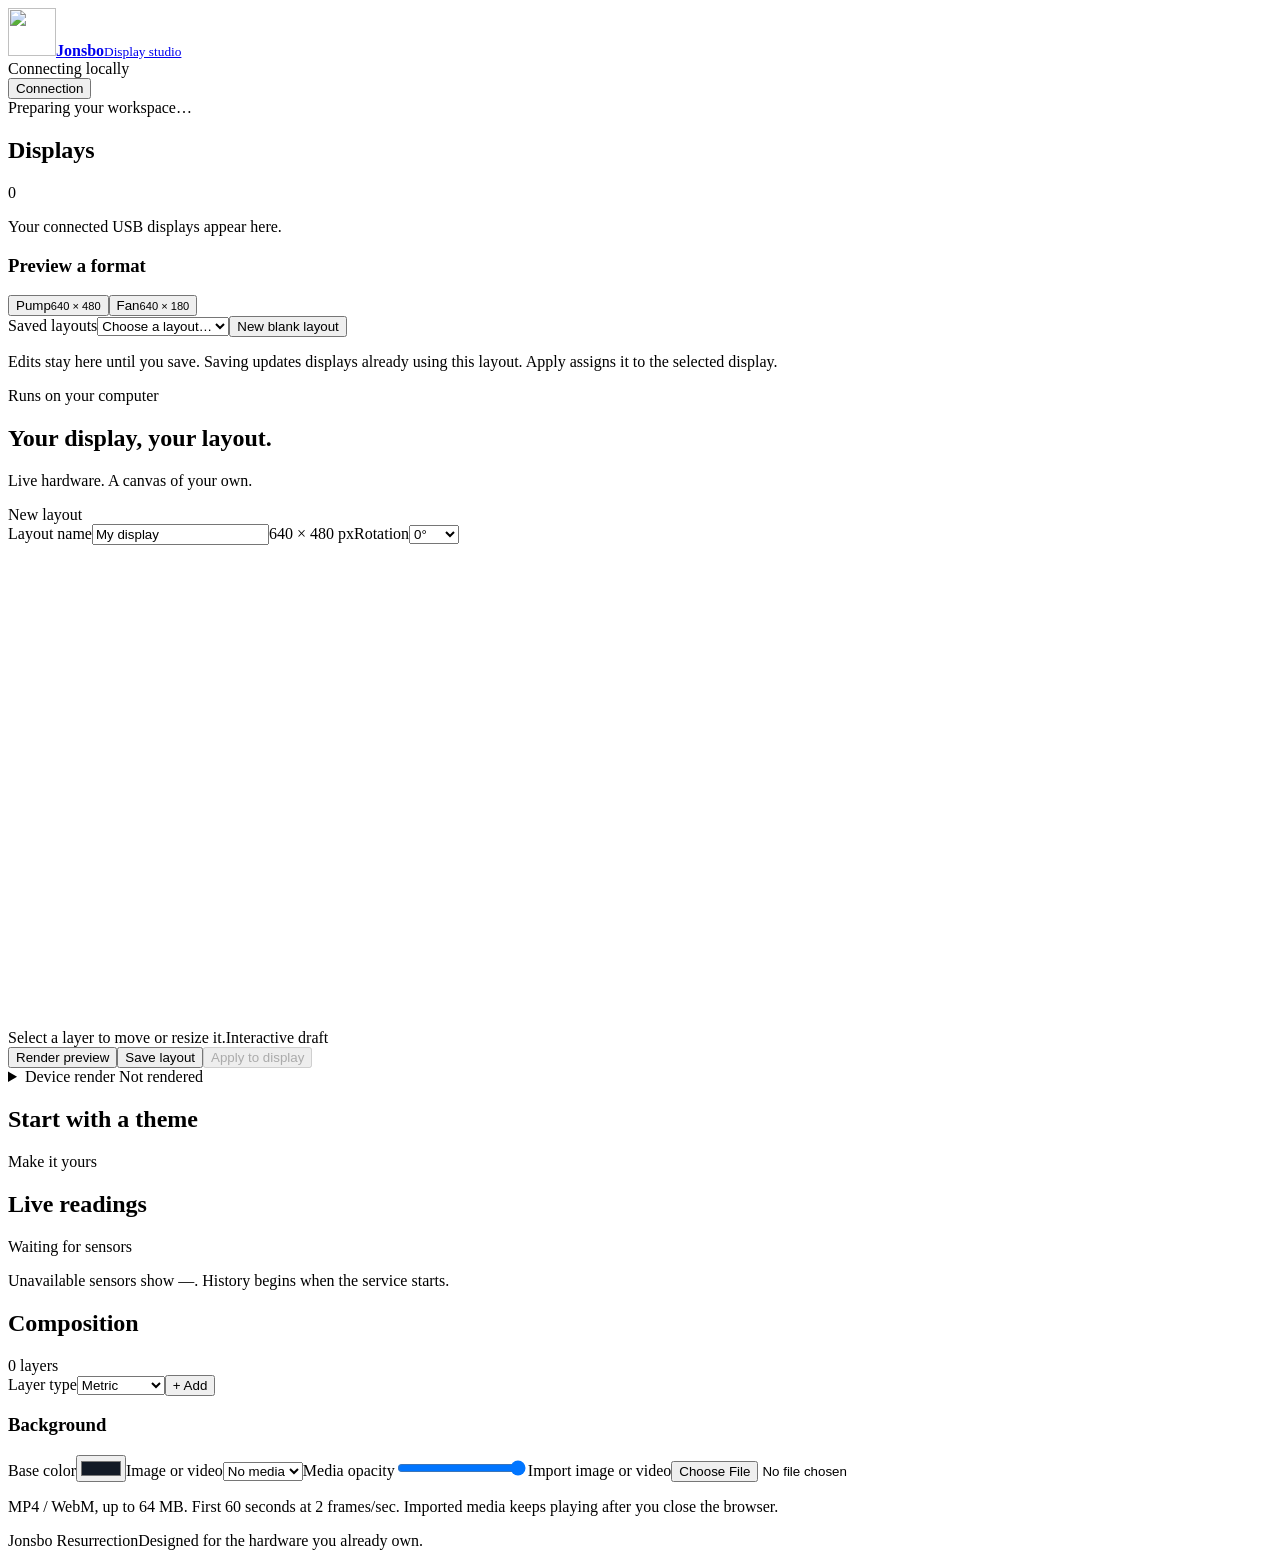
==== internal/configuratorweb/index.html @ 9229d9a9 "Add local display configurator with themes and media overlays" ====
<!doctype html>
<html lang="en">
<head><meta charset="utf-8"><meta name="viewport" content="width=device-width, initial-scale=1"><meta name="referrer" content="no-referrer"><title>Jonsbo / Display studio</title><link rel="icon" href="/signature.png"><link rel="stylesheet" href="/style.css"><script defer src="/app.js"></script></head>
<body>
<header class="topbar"><a class="brand" href="/" aria-label="Jonsbo Display studio"><img src="/signature.png" alt="" width="48" height="48"><span><strong>Jonsbo</strong><small>Display studio</small></span></a><div class="connection"><span id="connection-dot" class="dot"></span><span id="connection">Connecting locally</span></div><button id="auth-toggle" class="quiet">Connection</button></header>
<section id="auth" class="auth" hidden><form id="auth-form"><div><h2>Connect to your local display service</h2><p>Open Display studio from the tray, or paste your local API token. It stays in this browser tab.</p></div><label>API token<input id="token" type="password" autocomplete="off" spellcheck="false" required></label><button class="primary" type="submit">Connect</button><button id="forget-token" type="button" class="quiet">Forget token</button></form></section>
<div id="status" class="status" role="status" aria-live="polite">Preparing your workspace…</div>
<main class="studio">
<aside class="devices panel"><div class="panel-heading"><h2>Displays</h2><span id="device-count" class="count">0</span></div><div id="devices"></div><p id="device-note" class="hint">Your connected USB displays appear here.</p><div class="divider"></div><h3>Preview a format</h3><div class="formats"><button data-height="480" class="format active"><span class="screen-icon pump"></span><span>Pump<small>640 × 480</small></span></button><button data-height="180" class="format"><span class="screen-icon fan"></span><span>Fan<small>640 × 180</small></span></button></div><div class="divider"></div><label for="saved-layout">Saved layouts</label><select id="saved-layout"><option value="">Choose a layout…</option></select><button id="new-layout" class="wide quiet">New blank layout</button><p class="hint">Edits stay here until you save. Saving updates displays already using this layout. Apply assigns it to the selected display.</p><div class="local-note"><span class="dot live"></span> Runs on your computer</div></aside>
<section class="workspace"><div class="workspace-heading"><div><h1>Your display, your layout.</h1><p>Live hardware. A canvas of your own.</p></div><span id="draft-state" class="draft-badge">New layout</span></div><div class="canvas-toolbar"><label class="name-field"><span class="sr-only">Layout name</span><input id="layout-name" maxlength="80" value="My display" aria-label="Layout name"></label><span id="canvas-size">640 × 480 px</span><label class="rotation">Rotation<select id="rotation"><option value="0">0°</option><option value="90">90°</option><option value="180">180°</option><option value="270">270°</option></select></label></div><div class="canvas-well"><div class="canvas-frame"><canvas id="canvas" width="640" height="480" tabindex="0" aria-label="Layout canvas. Select layers below; use arrow keys to move, Shift plus arrows for ten pixels."></canvas></div><div class="canvas-footer"><span id="selection-note">Select a layer to move or resize it.</span><span>Interactive draft</span></div></div><div class="actions"><button id="preview-button" class="quiet">Render preview</button><button id="save-button">Save layout</button><button id="apply-button" class="primary" disabled>Apply to display</button></div><details id="render-panel" class="render-panel"><summary>Device render <span id="render-state">Not rendered</span></summary><p class="hint">This is the exact device renderer. The interactive canvas uses your browser’s fonts and is an approximation. Rotation is applied on the physical display.</p><img id="render-image" alt="Rendered layout preview" hidden></details><section class="themes-section"><div class="section-heading"><h2>Start with a theme</h2><span>Make it yours</span></div><div id="themes" class="themes"></div></section><section class="telemetry"><div class="section-heading"><h2>Live readings</h2><span id="reading-time">Waiting for sensors</span></div><div id="metrics" class="metrics"></div><p class="hint">Unavailable sensors show —. History begins when the service starts.</p></section></section>
<aside class="properties panel"><div class="panel-heading"><h2>Composition</h2><span id="layer-count" class="count">0 layers</span></div><div class="add-layer"><label for="add-type" class="sr-only">Layer type</label><select id="add-type"><option value="metric">Metric</option><option value="text">Text</option><option value="line">History line</option><option value="pie">Usage ring</option><option value="bar">Usage bar</option></select><button id="add-layer" aria-label="Add selected layer type">+ Add</button></div><div id="layers" class="layers" aria-label="Layers"></div><div id="layer-tools" class="layer-tools" hidden><button id="layer-down" title="Move behind">Behind</button><button id="layer-up" title="Move forward">Forward</button><button id="delete-layer" class="danger">Delete</button></div><form id="properties" hidden><div class="divider"></div><h3>Selected layer</h3><label>Label / text<input id="prop-label" maxlength="120"></label><label id="metric-field">Reading<select id="prop-metric"></select></label><div class="field-grid"><label>X<input id="prop-x" type="number" min="0" step="1"></label><label>Y<input id="prop-y" type="number" min="0" step="1"></label><label>Width<input id="prop-w" type="number" min="1" step="1"></label><label>Height<input id="prop-h" type="number" min="1" step="1"></label><label>Font size<input id="prop-font_size" type="number" min="8" max="96" step="1"></label><label>Color<input id="prop-color" type="color"></label><label>Range start<input id="prop-min" type="number" step="any"></label><label>Range end<input id="prop-max" type="number" step="any"></label></div><label>Layer opacity<input id="prop-opacity" type="range" min="0" max="1" step="0.05"></label></form><div class="divider"></div><h3>Background</h3><label class="color-field">Base color<input id="background-color" type="color" value="#121a26"></label><label>Image or video<select id="background-asset"><option value="">No media</option></select></label><label>Media opacity<input id="background-opacity" type="range" min="0" max="1" step="0.05" value="1"></label><label class="upload">Import image or video<input id="media-file" type="file" accept="image/png,image/jpeg,image/webp,video/mp4,video/webm"></label><p class="hint">MP4 / WebM, up to 64 MB. First 60 seconds at 2 frames/sec. Imported media keeps playing after you close the browser.</p><div id="import-progress" hidden><progress id="import-bar" max="1" value="0"></progress><span id="import-status"></span><button id="cancel-import" class="quiet">Cancel import</button></div></aside>
</main><footer class="page-footer"><span>Jonsbo Resurrection</span><span>Designed for the hardware you already own.</span></footer>
</body></html>
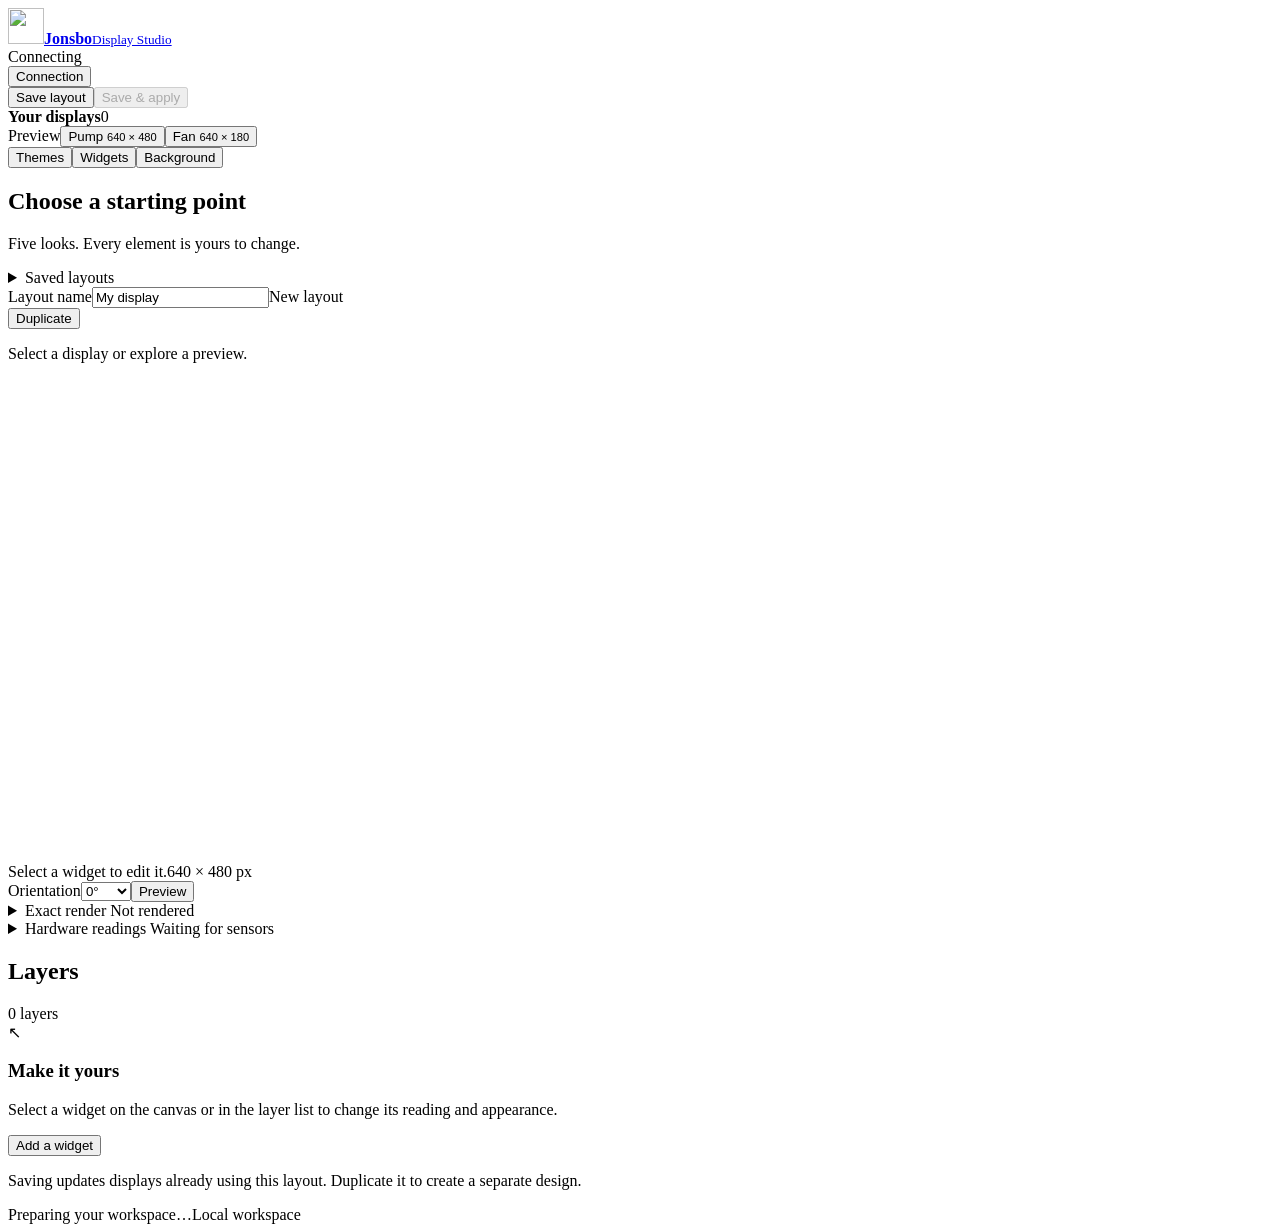
==== commit 2d468ee8: "Redesign configurator around visual libraries and canvas editing" ====
--- a/internal/configuratorweb/index.html
+++ b/internal/configuratorweb/index.html
@@ -1,13 +1,61 @@
 <!doctype html>
 <html lang="en">
-<head><meta charset="utf-8"><meta name="viewport" content="width=device-width, initial-scale=1"><meta name="referrer" content="no-referrer"><title>Jonsbo / Display studio</title><link rel="icon" href="/signature.png"><link rel="stylesheet" href="/style.css"><script defer src="/app.js"></script></head>
+<head><meta charset="utf-8"><meta name="viewport" content="width=device-width, initial-scale=1"><meta name="referrer" content="no-referrer"><title>Jonsbo Display Studio</title><link rel="icon" href="/signature.png"><link rel="stylesheet" href="/style.css"><script defer src="/app.js"></script></head>
 <body>
-<header class="topbar"><a class="brand" href="/" aria-label="Jonsbo Display studio"><img src="/signature.png" alt="" width="48" height="48"><span><strong>Jonsbo</strong><small>Display studio</small></span></a><div class="connection"><span id="connection-dot" class="dot"></span><span id="connection">Connecting locally</span></div><button id="auth-toggle" class="quiet">Connection</button></header>
-<section id="auth" class="auth" hidden><form id="auth-form"><div><h2>Connect to your local display service</h2><p>Open Display studio from the tray, or paste your local API token. It stays in this browser tab.</p></div><label>API token<input id="token" type="password" autocomplete="off" spellcheck="false" required></label><button class="primary" type="submit">Connect</button><button id="forget-token" type="button" class="quiet">Forget token</button></form></section>
-<div id="status" class="status" role="status" aria-live="polite">Preparing your workspace…</div>
+<header class="topbar">
+  <a class="brand" href="/" aria-label="Jonsbo Display studio"><img src="/signature.png" alt="" width="36" height="36"><span><strong>Jonsbo</strong><small>Display Studio</small></span></a>
+  <div class="connection"><span id="connection-dot" class="dot"></span><span id="connection">Connecting</span></div>
+  <button id="auth-toggle" class="quiet">Connection</button>
+  <div class="header-actions"><button id="save-button" class="quiet">Save layout</button><button id="apply-button" class="primary" disabled>Save &amp; apply</button></div>
+</header>
+<section id="auth" class="auth" hidden><form id="auth-form"><div><h2>Connect to your display service</h2><p>Open from the tray to connect automatically, or enter your local API token.</p></div><label>API token<input id="token" type="password" autocomplete="off" required></label><button class="primary" type="submit">Connect</button><button id="forget-token" type="button" class="quiet">Forget token</button></form></section>
+<section class="devicebar" aria-label="Display selection">
+  <div class="device-label"><strong>Your displays</strong><span id="device-count" class="count">0</span></div><div id="devices"></div>
+  <div class="formats" aria-label="Preview format"><span>Preview</span><button data-height="480" class="format active">Pump <small>640 × 480</small></button><button data-height="180" class="format">Fan <small>640 × 180</small></button></div>
+</section>
 <main class="studio">
-<aside class="devices panel"><div class="panel-heading"><h2>Displays</h2><span id="device-count" class="count">0</span></div><div id="devices"></div><p id="device-note" class="hint">Your connected USB displays appear here.</p><div class="divider"></div><h3>Preview a format</h3><div class="formats"><button data-height="480" class="format active"><span class="screen-icon pump"></span><span>Pump<small>640 × 480</small></span></button><button data-height="180" class="format"><span class="screen-icon fan"></span><span>Fan<small>640 × 180</small></span></button></div><div class="divider"></div><label for="saved-layout">Saved layouts</label><select id="saved-layout"><option value="">Choose a layout…</option></select><button id="new-layout" class="wide quiet">New blank layout</button><p class="hint">Edits stay here until you save. Saving updates displays already using this layout. Apply assigns it to the selected display.</p><div class="local-note"><span class="dot live"></span> Runs on your computer</div></aside>
-<section class="workspace"><div class="workspace-heading"><div><h1>Your display, your layout.</h1><p>Live hardware. A canvas of your own.</p></div><span id="draft-state" class="draft-badge">New layout</span></div><div class="canvas-toolbar"><label class="name-field"><span class="sr-only">Layout name</span><input id="layout-name" maxlength="80" value="My display" aria-label="Layout name"></label><span id="canvas-size">640 × 480 px</span><label class="rotation">Rotation<select id="rotation"><option value="0">0°</option><option value="90">90°</option><option value="180">180°</option><option value="270">270°</option></select></label></div><div class="canvas-well"><div class="canvas-frame"><canvas id="canvas" width="640" height="480" tabindex="0" aria-label="Layout canvas. Select layers below; use arrow keys to move, Shift plus arrows for ten pixels."></canvas></div><div class="canvas-footer"><span id="selection-note">Select a layer to move or resize it.</span><span>Interactive draft</span></div></div><div class="actions"><button id="preview-button" class="quiet">Render preview</button><button id="save-button">Save layout</button><button id="apply-button" class="primary" disabled>Apply to display</button></div><details id="render-panel" class="render-panel"><summary>Device render <span id="render-state">Not rendered</span></summary><p class="hint">This is the exact device renderer. The interactive canvas uses your browser’s fonts and is an approximation. Rotation is applied on the physical display.</p><img id="render-image" alt="Rendered layout preview" hidden></details><section class="themes-section"><div class="section-heading"><h2>Start with a theme</h2><span>Make it yours</span></div><div id="themes" class="themes"></div></section><section class="telemetry"><div class="section-heading"><h2>Live readings</h2><span id="reading-time">Waiting for sensors</span></div><div id="metrics" class="metrics"></div><p class="hint">Unavailable sensors show —. History begins when the service starts.</p></section></section>
-<aside class="properties panel"><div class="panel-heading"><h2>Composition</h2><span id="layer-count" class="count">0 layers</span></div><div class="add-layer"><label for="add-type" class="sr-only">Layer type</label><select id="add-type"><option value="metric">Metric</option><option value="text">Text</option><option value="line">History line</option><option value="pie">Usage ring</option><option value="bar">Usage bar</option></select><button id="add-layer" aria-label="Add selected layer type">+ Add</button></div><div id="layers" class="layers" aria-label="Layers"></div><div id="layer-tools" class="layer-tools" hidden><button id="layer-down" title="Move behind">Behind</button><button id="layer-up" title="Move forward">Forward</button><button id="delete-layer" class="danger">Delete</button></div><form id="properties" hidden><div class="divider"></div><h3>Selected layer</h3><label>Label / text<input id="prop-label" maxlength="120"></label><label id="metric-field">Reading<select id="prop-metric"></select></label><div class="field-grid"><label>X<input id="prop-x" type="number" min="0" step="1"></label><label>Y<input id="prop-y" type="number" min="0" step="1"></label><label>Width<input id="prop-w" type="number" min="1" step="1"></label><label>Height<input id="prop-h" type="number" min="1" step="1"></label><label>Font size<input id="prop-font_size" type="number" min="8" max="96" step="1"></label><label>Color<input id="prop-color" type="color"></label><label>Range start<input id="prop-min" type="number" step="any"></label><label>Range end<input id="prop-max" type="number" step="any"></label></div><label>Layer opacity<input id="prop-opacity" type="range" min="0" max="1" step="0.05"></label></form><div class="divider"></div><h3>Background</h3><label class="color-field">Base color<input id="background-color" type="color" value="#121a26"></label><label>Image or video<select id="background-asset"><option value="">No media</option></select></label><label>Media opacity<input id="background-opacity" type="range" min="0" max="1" step="0.05" value="1"></label><label class="upload">Import image or video<input id="media-file" type="file" accept="image/png,image/jpeg,image/webp,video/mp4,video/webm"></label><p class="hint">MP4 / WebM, up to 64 MB. First 60 seconds at 2 frames/sec. Imported media keeps playing after you close the browser.</p><div id="import-progress" hidden><progress id="import-bar" max="1" value="0"></progress><span id="import-status"></span><button id="cancel-import" class="quiet">Cancel import</button></div></aside>
-</main><footer class="page-footer"><span>Jonsbo Resurrection</span><span>Designed for the hardware you already own.</span></footer>
+  <aside class="library panel">
+    <nav class="library-nav" aria-label="Design library"><button data-library="themes" aria-pressed="true">Themes</button><button data-library="widgets" aria-pressed="false">Widgets</button><button data-library="background" aria-pressed="false">Background</button></nav>
+    <section data-library-panel="themes"><div class="panel-intro"><h2>Choose a starting point</h2><p>Five looks. Every element is yours to change.</p></div><div id="themes" class="themes"></div></section>
+    <section data-library-panel="widgets" hidden><div class="panel-intro"><h2>Add to your display</h2><p>Choose a widget, then pick its reading in the inspector.</p></div>
+      <div class="widget-library">
+        <button data-widget="metric"><span class="widget-symbol">42<span>%</span></span><strong>Live value</strong><small>Temperature, usage or free space</small></button>
+        <button data-widget="line"><span class="widget-symbol graph">⌁</span><strong>History graph</strong><small>See readings change over time</small></button>
+        <button data-widget="pie"><span class="widget-symbol ring">◔</span><strong>Usage ring</strong><small>A circular progress gauge</small></button>
+        <button data-widget="bar"><span class="widget-symbol bar-icon">▰▰▱</span><strong>Usage bar</strong><small>Capacity at a glance</small></button>
+        <button data-widget="text"><span class="widget-symbol">Aa</span><strong>Text</strong><small>Your own label or message</small></button>
+      </div><div hidden><select id="add-type"><option value="metric">Metric</option><option value="text">Text</option><option value="line">History line</option><option value="pie">Usage ring</option><option value="bar">Usage bar</option></select><button id="add-layer">Add</button></div>
+    </section>
+    <section data-library-panel="background" hidden><div class="panel-intro"><h2>Set the scene</h2><p>Add a picture or a video loop behind your widgets.</p></div>
+      <label class="upload"><span class="upload-symbol">＋</span><strong>Choose image or video</strong><small>PNG, JPG, WebP, MP4 or WebM</small><input id="media-file" type="file" accept="image/png,image/jpeg,image/webp,video/mp4,video/webm"></label>
+      <div id="import-progress" hidden><progress id="import-bar" max="1" value="0"></progress><span id="import-status"></span><button id="cancel-import" class="quiet">Cancel import</button></div>
+      <label>Background media<select id="background-asset"><option value="">No media</option></select></label>
+      <label class="color-field">Base color<input id="background-color" type="color" value="#121a26"></label><label>Media opacity<input id="background-opacity" type="range" min="0" max="1" step="0.05" value="1"></label>
+      <p class="hint">Clips play locally after you close the editor. Up to 64 MB; first 60 seconds imported at 2 fps.</p>
+    </section>
+    <details class="saved-section"><summary>Saved layouts</summary><label class="sr-only" for="saved-layout">Saved layouts</label><select id="saved-layout"><option value="">Choose a layout…</option></select><button id="new-layout" class="wide quiet">Start blank</button></details>
+  </aside>
+  <section class="workspace" aria-label="Display canvas">
+    <div class="canvas-toolbar"><div><label class="sr-only" for="layout-name">Layout name</label><input id="layout-name" maxlength="80" value="My display" aria-label="Layout name"><span id="draft-state" class="draft-badge">New layout</span></div><button id="duplicate-layout" class="quiet">Duplicate</button></div>
+    <p id="device-note" class="preview-notice">Select a display or explore a preview.</p>
+    <div class="canvas-well"><div class="canvas-frame"><canvas id="canvas" width="640" height="480" tabindex="0" aria-label="Layout canvas. Select layers below; use arrow keys to move, Shift plus arrows for ten pixels."></canvas></div></div>
+    <div class="canvas-footer"><span id="selection-note">Select a widget to edit it.</span><span id="canvas-size">640 × 480 px</span></div>
+    <div class="canvas-actions"><label class="rotation">Orientation<select id="rotation"><option value="0">0°</option><option value="90">90°</option><option value="180">180°</option><option value="270">270°</option></select></label><button id="preview-button" class="quiet">Preview</button></div>
+    <details id="render-panel" class="render-panel"><summary>Exact render <span id="render-state">Not rendered</span></summary><p class="hint">This is how the layout is rendered for your screen. Physical mounting rotation is applied afterwards.</p><img id="render-image" alt="Rendered layout preview" hidden></details>
+    <details class="telemetry"><summary>Hardware readings <span id="reading-time">Waiting for sensors</span></summary><div id="metrics" class="metrics"></div><p class="hint">Unavailable sensors show —. History starts with the service.</p></details>
+  </section>
+  <aside class="properties panel">
+    <div class="panel-heading"><h2>Layers</h2><span id="layer-count" class="count">0 layers</span></div><div id="layers" class="layers" aria-label="Layers"></div>
+    <div id="inspector-empty" class="inspector-empty"><span>↖</span><h3>Make it yours</h3><p>Select a widget on the canvas or in the layer list to change its reading and appearance.</p><button id="browse-widgets" class="quiet">Add a widget</button></div>
+    <form id="properties" hidden><div class="inspector-heading"><h3 id="inspector-title">Widget settings</h3></div><label>Label / text<input id="prop-label" maxlength="120"></label><label id="metric-field">Reading<select id="prop-metric"></select></label>
+      <div class="field-grid"><label>Text size<input id="prop-font_size" type="number" min="8" max="96" step="1"></label><label>Color<input id="prop-color" type="color"></label></div>
+      <label>Opacity<input id="prop-opacity" type="range" min="0" max="1" step="0.05"></label>
+      <details><summary>Position &amp; size</summary><div class="field-grid"><label>X<input id="prop-x" type="number" min="0" step="1"></label><label>Y<input id="prop-y" type="number" min="0" step="1"></label><label>Width<input id="prop-w" type="number" min="1" step="1"></label><label>Height<input id="prop-h" type="number" min="1" step="1"></label></div></details>
+      <details id="range-fields"><summary>Chart scale</summary><div class="field-grid"><label>Minimum<input id="prop-min" type="number" step="any"></label><label>Maximum<input id="prop-max" type="number" step="any"></label></div></details>
+    </form>
+    <div id="layer-tools" class="layer-tools" hidden><button id="layer-down" title="Move behind">Move back</button><button id="layer-up" title="Move forward">Move forward</button><button id="delete-layer" class="danger">Delete</button></div>
+    <p class="save-note">Saving updates displays already using this layout. Duplicate it to create a separate design.</p>
+  </aside>
+</main>
+<footer class="statusbar"><span id="status" role="status" aria-live="polite">Preparing your workspace…</span><span class="local-label">Local workspace</span></footer>
 </body></html>
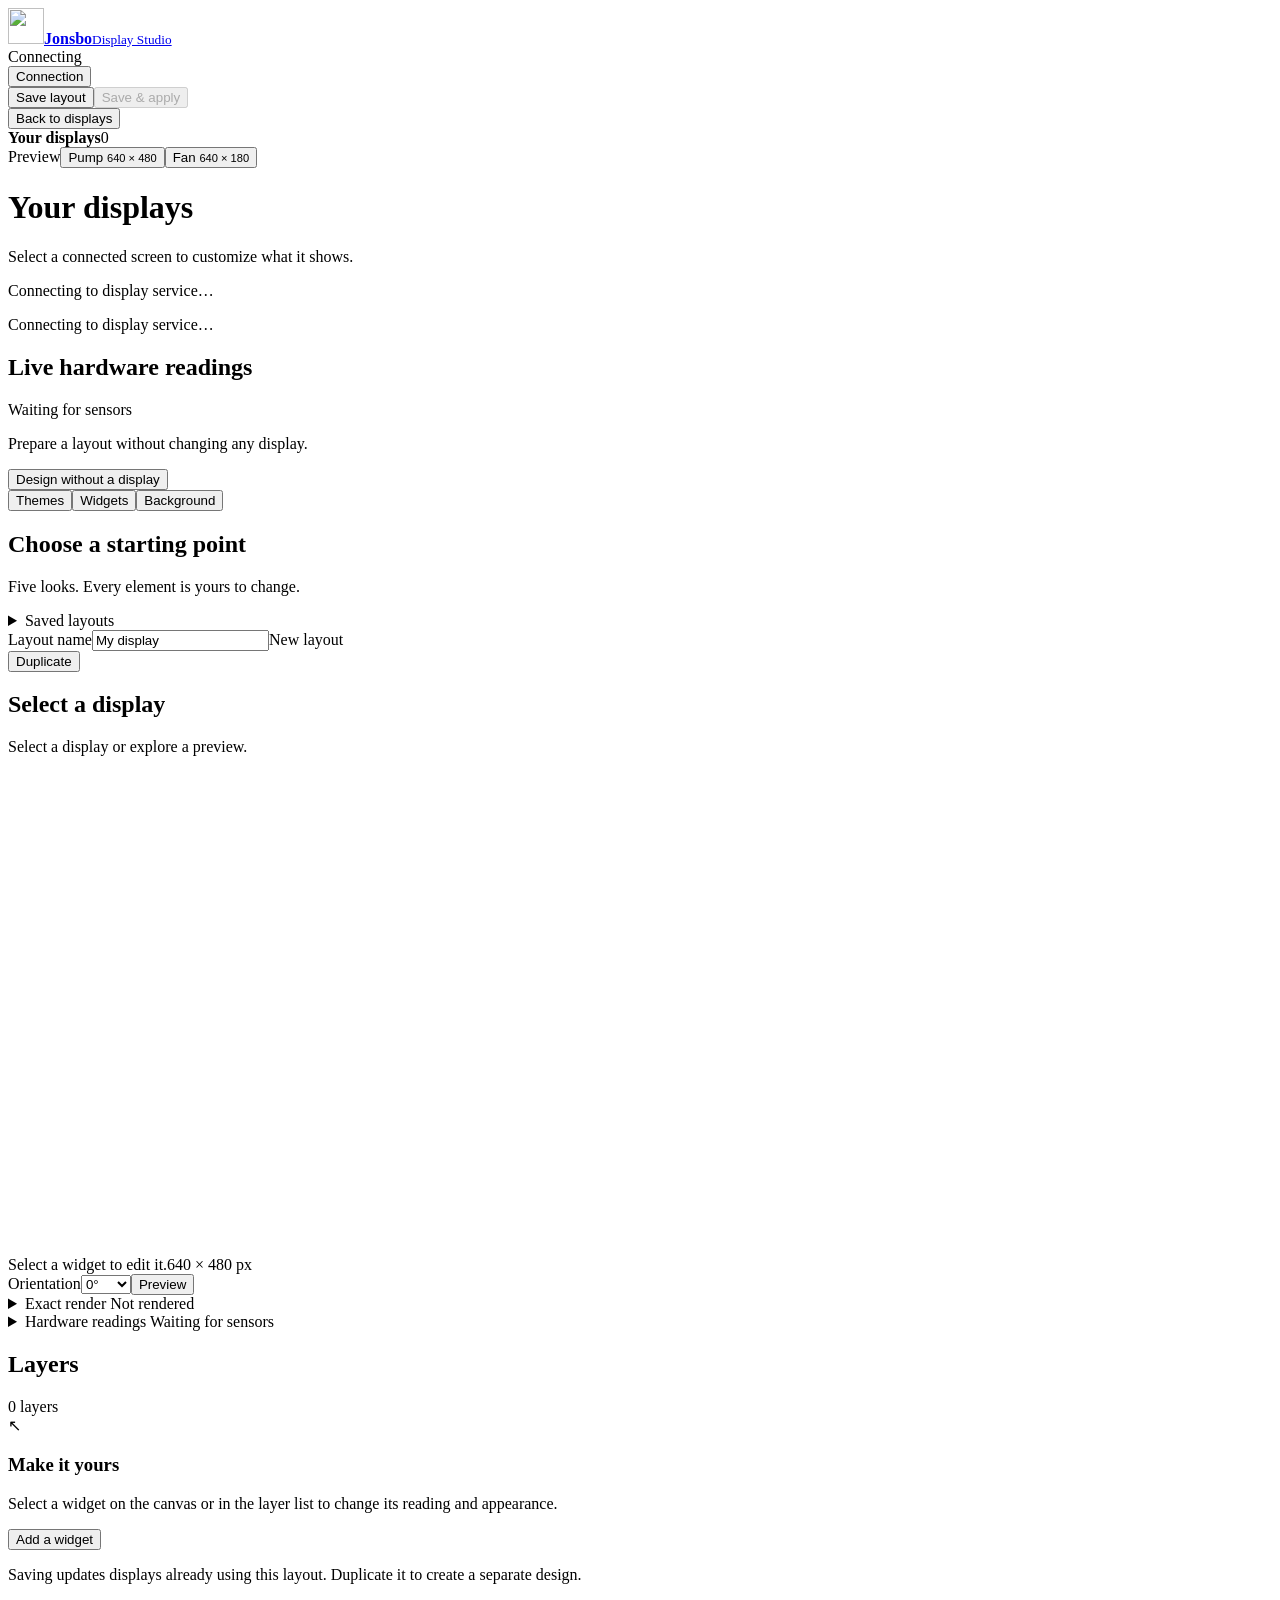
==== commit 6874494d: "Start configurator with connected displays and live readings" ====
--- a/internal/configuratorweb/index.html
+++ b/internal/configuratorweb/index.html
@@ -1,7 +1,7 @@
 <!doctype html>
 <html lang="en">
 <head><meta charset="utf-8"><meta name="viewport" content="width=device-width, initial-scale=1"><meta name="referrer" content="no-referrer"><title>Jonsbo Display Studio</title><link rel="icon" href="/signature.png"><link rel="stylesheet" href="/style.css"><script defer src="/app.js"></script></head>
-<body>
+<body data-page="home">
 <header class="topbar">
   <a class="brand" href="/" aria-label="Jonsbo Display studio"><img src="/signature.png" alt="" width="36" height="36"><span><strong>Jonsbo</strong><small>Display Studio</small></span></a>
   <div class="connection"><span id="connection-dot" class="dot"></span><span id="connection">Connecting</span></div>
@@ -9,11 +9,18 @@
   <div class="header-actions"><button id="save-button" class="quiet">Save layout</button><button id="apply-button" class="primary" disabled>Save &amp; apply</button></div>
 </header>
 <section id="auth" class="auth" hidden><form id="auth-form"><div><h2>Connect to your display service</h2><p>Open from the tray to connect automatically, or enter your local API token.</p></div><label>API token<input id="token" type="password" autocomplete="off" required></label><button class="primary" type="submit">Connect</button><button id="forget-token" type="button" class="quiet">Forget token</button></form></section>
-<section class="devicebar" aria-label="Display selection">
-  <div class="device-label"><strong>Your displays</strong><span id="device-count" class="count">0</span></div><div id="devices"></div>
+<section id="editor-devices" class="devicebar" aria-label="Display selection">
+  <button id="back-displays" class="quiet">Back to displays</button><div class="device-label"><strong>Your displays</strong><span id="device-count" class="count">0</span></div><div id="devices"></div>
   <div class="formats" aria-label="Preview format"><span>Preview</span><button data-height="480" class="format active">Pump <small>640 × 480</small></button><button data-height="180" class="format">Fan <small>640 × 180</small></button></div>
 </section>
-<main class="studio">
+<main id="display-overview" class="display-overview">
+  <div class="overview-heading"><div><h1>Your displays</h1><p>Select a connected screen to customize what it shows.</p></div><button id="resume-design" class="quiet" hidden>Resume unsaved design</button><span id="overview-count" class="overview-count">Connecting to display service…</span></div>
+  <p id="overview-empty" class="overview-empty">Connecting to display service…</p>
+  <div id="display-cards" class="display-cards"></div>
+  <section class="overview-hardware"><div class="overview-section-heading"><h2>Live hardware readings</h2><span id="overview-reading-time">Waiting for sensors</span></div><div id="overview-metrics" class="metrics"></div></section>
+  <div class="offline-action"><p>Prepare a layout without changing any display.</p><button id="design-offline" class="quiet">Design without a display</button></div>
+</main>
+<main id="editor" class="studio">
   <aside class="library panel">
     <nav class="library-nav" aria-label="Design library"><button data-library="themes" aria-pressed="true">Themes</button><button data-library="widgets" aria-pressed="false">Widgets</button><button data-library="background" aria-pressed="false">Background</button></nav>
     <section data-library-panel="themes"><div class="panel-intro"><h2>Choose a starting point</h2><p>Five looks. Every element is yours to change.</p></div><div id="themes" class="themes"></div></section>
@@ -37,7 +44,7 @@
   </aside>
   <section class="workspace" aria-label="Display canvas">
     <div class="canvas-toolbar"><div><label class="sr-only" for="layout-name">Layout name</label><input id="layout-name" maxlength="80" value="My display" aria-label="Layout name"><span id="draft-state" class="draft-badge">New layout</span></div><button id="duplicate-layout" class="quiet">Duplicate</button></div>
-    <p id="device-note" class="preview-notice">Select a display or explore a preview.</p>
+    <h1 id="selected-display" class="selected-display">Select a display</h1><p id="device-note" class="preview-notice">Select a display or explore a preview.</p>
     <div class="canvas-well"><div class="canvas-frame"><canvas id="canvas" width="640" height="480" tabindex="0" aria-label="Layout canvas. Select layers below; use arrow keys to move, Shift plus arrows for ten pixels."></canvas></div></div>
     <div class="canvas-footer"><span id="selection-note">Select a widget to edit it.</span><span id="canvas-size">640 × 480 px</span></div>
     <div class="canvas-actions"><label class="rotation">Orientation<select id="rotation"><option value="0">0°</option><option value="90">90°</option><option value="180">180°</option><option value="270">270°</option></select></label><button id="preview-button" class="quiet">Preview</button></div>
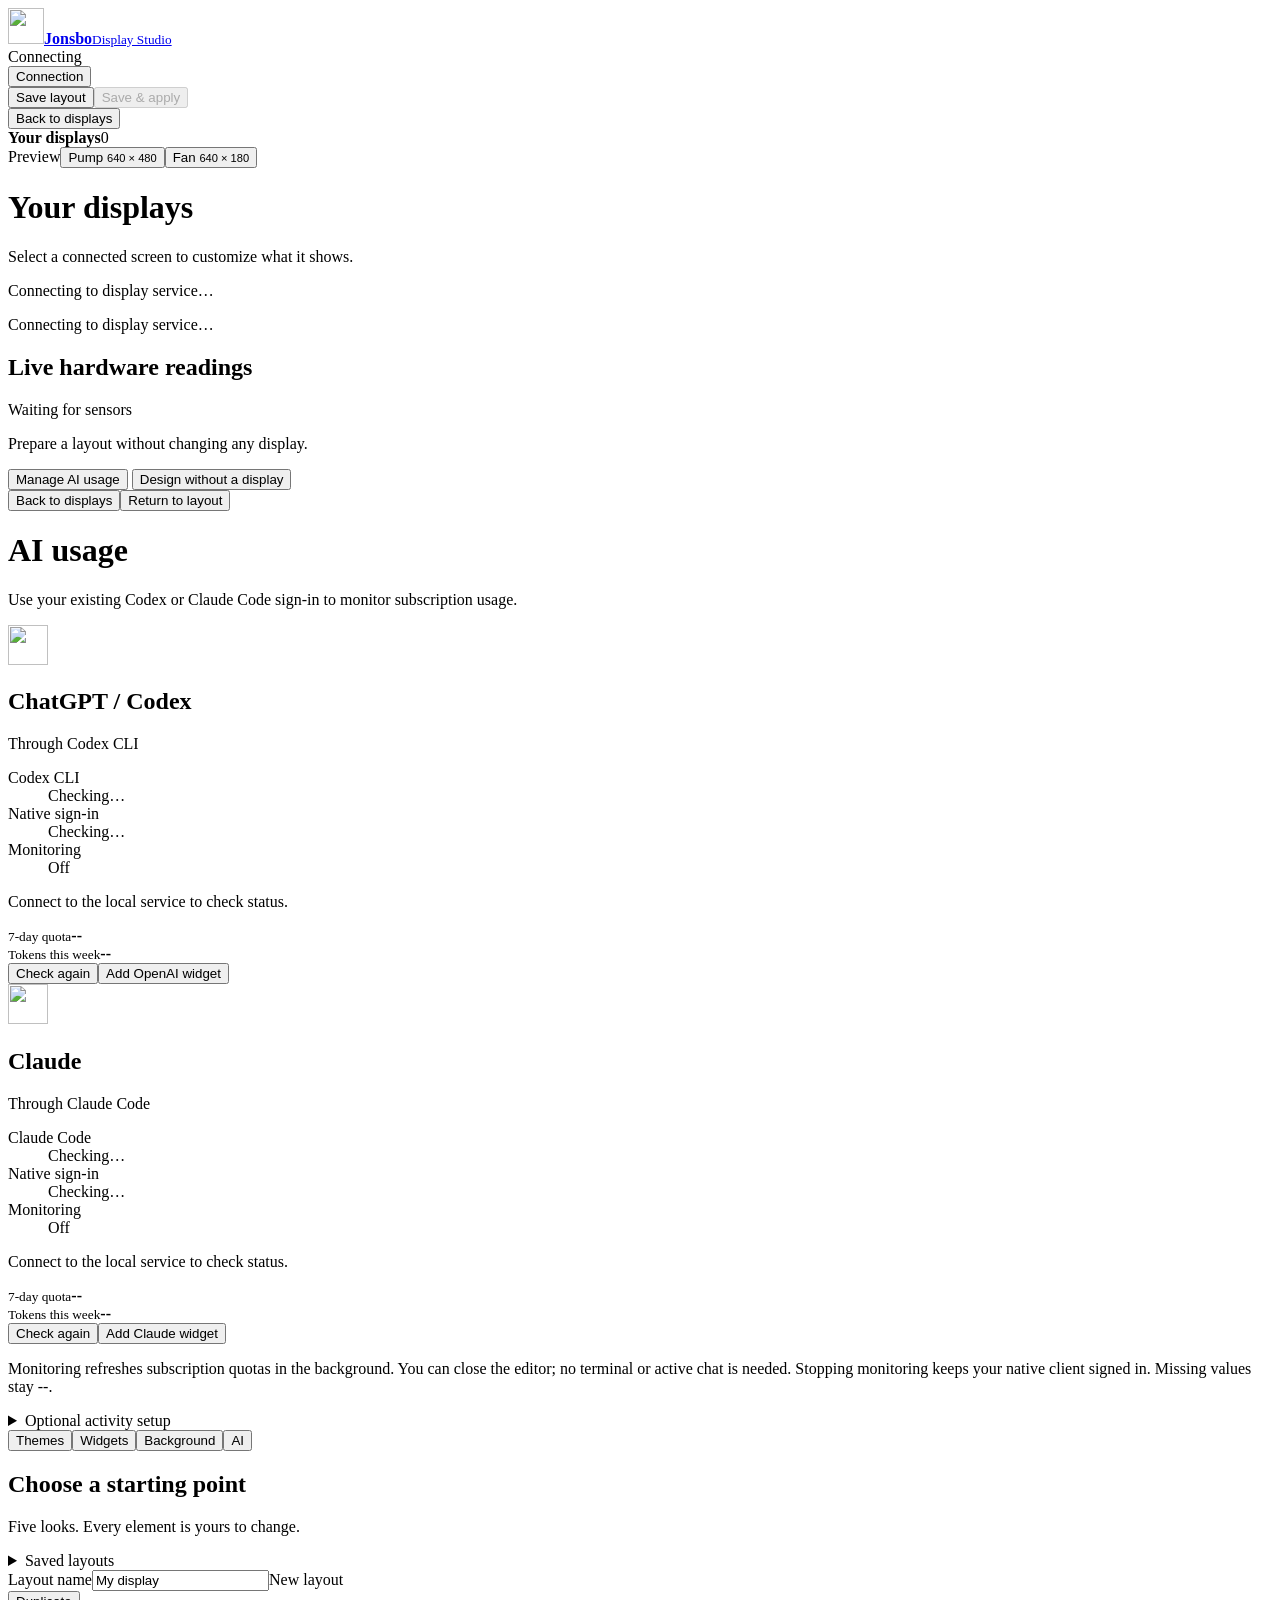
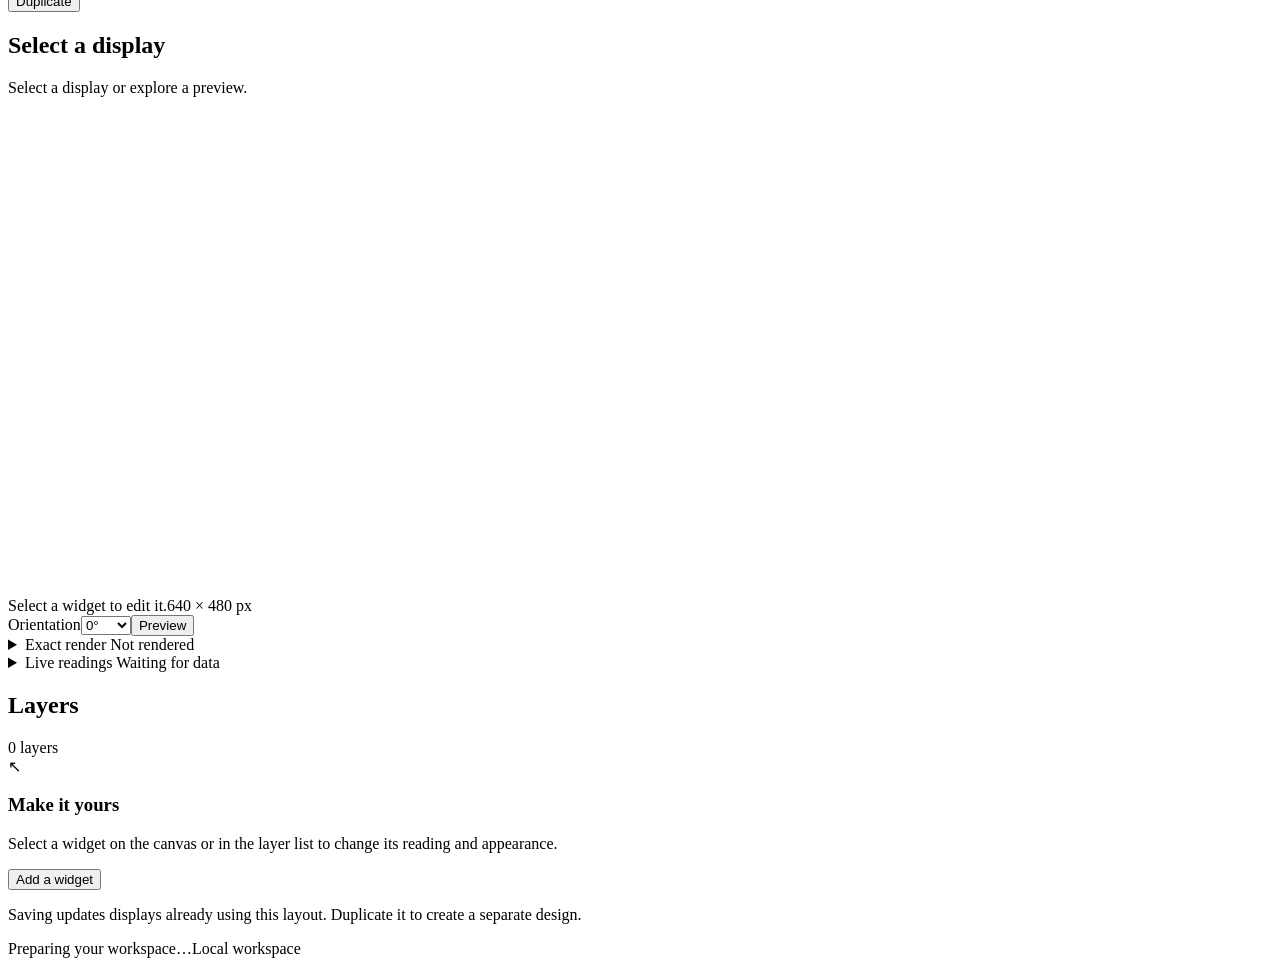
==== commit be1891c5: "Add native AI subscription monitoring and display widgets" ====
--- a/internal/configuratorweb/index.html
+++ b/internal/configuratorweb/index.html
@@ -18,11 +18,38 @@
   <p id="overview-empty" class="overview-empty">Connecting to display service…</p>
   <div id="display-cards" class="display-cards"></div>
   <section class="overview-hardware"><div class="overview-section-heading"><h2>Live hardware readings</h2><span id="overview-reading-time">Waiting for sensors</span></div><div id="overview-metrics" class="metrics"></div></section>
-  <div class="offline-action"><p>Prepare a layout without changing any display.</p><button id="design-offline" class="quiet">Design without a display</button></div>
+  <div class="offline-action"><p>Prepare a layout without changing any display.</p><div><button id="ai-manage" class="quiet">Manage AI usage</button> <button id="design-offline" class="quiet">Design without a display</button></div></div>
+</main>
+<main id="ai-usage" class="ai-usage">
+  <nav class="ai-navigation" aria-label="AI usage navigation"><button id="ai-back-displays" class="quiet">Back to displays</button><button id="ai-back-editor" class="quiet">Return to layout</button></nav>
+  <div class="ai-usage-heading"><h1 id="ai-usage-title" tabindex="-1">AI usage</h1><p>Use your existing Codex or Claude Code sign-in to monitor subscription usage.</p></div>
+  <div class="ai-provider-list">
+    <section class="ai-provider-card" aria-labelledby="ai-openai-title">
+      <div class="ai-account-heading"><img src="/ai-assets/openai.png" alt="" width="40" height="40"><div><h2 id="ai-openai-title">ChatGPT / Codex</h2><p>Through Codex CLI</p></div></div>
+      <dl class="ai-status-rows"><div><dt>Codex CLI</dt><dd id="ai-openai-cli">Checking…</dd></div><div><dt>Native sign-in</dt><dd id="ai-openai-login">Checking…</dd></div><div><dt>Monitoring</dt><dd id="ai-openai-monitoring">Off</dd></div></dl>
+      <p id="ai-openai-status" role="status" class="ai-provider-message">Connect to the local service to check status.</p>
+      <div class="ai-usage-values"><div><small>7-day quota</small><strong id="ai-openai-quota">--</strong></div><div><small id="ai-openai-tokens-label">Tokens this week</small><strong id="ai-openai-tokens">--</strong></div></div>
+      <div id="ai-openai-install" class="ai-install" hidden><p>Install Codex CLI from the official guide, then select Check again.</p><a href="https://learn.chatgpt.com/docs/codex/cli" target="_blank" rel="noopener noreferrer">Codex installation guide</a></div>
+      <div id="ai-openai-login-help" class="ai-login-help" hidden><p>Sign in to your subscription in Codex CLI, then select Check again.</p><code>codex login</code></div>
+      <div class="ai-provider-actions"><button data-ai-provider="openai" data-ai-primary data-ai-action="monitor" class="primary" hidden>Start monitoring</button><button data-ai-provider="openai" data-ai-action="check" class="quiet">Check again</button><button data-ai-widget="openai" class="quiet">Add OpenAI widget</button></div>
+    </section>
+    <section class="ai-provider-card" aria-labelledby="ai-claude-title">
+      <div class="ai-account-heading"><img src="/ai-assets/claude.png" alt="" width="40" height="40"><div><h2 id="ai-claude-title">Claude</h2><p>Through Claude Code</p></div></div>
+      <dl class="ai-status-rows"><div><dt>Claude Code</dt><dd id="ai-claude-cli">Checking…</dd></div><div><dt>Native sign-in</dt><dd id="ai-claude-login">Checking…</dd></div><div><dt>Monitoring</dt><dd id="ai-claude-monitoring">Off</dd></div></dl>
+      <p id="ai-claude-status" role="status" class="ai-provider-message">Connect to the local service to check status.</p>
+      <div class="ai-usage-values"><div><small>7-day quota</small><strong id="ai-claude-quota">--</strong></div><div><small id="ai-claude-tokens-label">Tokens this week</small><strong id="ai-claude-tokens">--</strong></div></div>
+      <div id="ai-claude-install" class="ai-install" hidden><p>Install Claude Code from the official guide, then select Check again.</p><a href="https://code.claude.com/docs/en/setup" target="_blank" rel="noopener noreferrer">Claude Code installation guide</a></div>
+      <div id="ai-claude-login-help" class="ai-login-help" hidden><p>Sign in to your subscription in Claude Code, then select Check again.</p><code>claude auth login --claudeai</code></div>
+      <div class="ai-provider-actions"><button data-ai-provider="claude" data-ai-primary data-ai-action="monitor" class="primary" hidden>Start monitoring</button><button data-ai-provider="claude" data-ai-action="check" class="quiet">Check again</button><button data-ai-widget="claude" class="quiet">Add Claude widget</button></div>
+    </section>
+  </div>
+  <p id="ai-message" class="ai-action-message" role="status" aria-live="polite"></p>
+  <p class="ai-background-note">Monitoring refreshes subscription quotas in the background. You can close the editor; no terminal or active chat is needed. Stopping monitoring keeps your native client signed in. Missing values stay --.</p>
+  <details class="ai-activity-setup"><summary>Optional activity setup</summary><p>Forward local sessions, tokens and context from your native clients. These observed values stay separate from account quotas. Browser activity uses the paired companion.</p><button id="ai-setup" class="quiet">Show activity setup</button><div id="ai-setup-panel" hidden><ol id="ai-setup-steps"></ol><p class="hint">Merge these settings with your existing hooks and status line.</p><details><summary>Native client settings</summary><pre id="ai-setup-content" tabindex="0" aria-label="Native client setup proposal"></pre></details></div></details>
 </main>
 <main id="editor" class="studio">
   <aside class="library panel">
-    <nav class="library-nav" aria-label="Design library"><button data-library="themes" aria-pressed="true">Themes</button><button data-library="widgets" aria-pressed="false">Widgets</button><button data-library="background" aria-pressed="false">Background</button></nav>
+    <nav class="library-nav" aria-label="Design library"><button data-library="themes" aria-pressed="true">Themes</button><button data-library="widgets" aria-pressed="false">Widgets</button><button data-library="background" aria-pressed="false">Background</button><button data-library="ai" aria-pressed="false">AI</button></nav>
     <section data-library-panel="themes"><div class="panel-intro"><h2>Choose a starting point</h2><p>Five looks. Every element is yours to change.</p></div><div id="themes" class="themes"></div></section>
     <section data-library-panel="widgets" hidden><div class="panel-intro"><h2>Add to your display</h2><p>Choose a widget, then pick its reading in the inspector.</p></div>
       <div class="widget-library">
@@ -31,7 +58,8 @@
         <button data-widget="pie"><span class="widget-symbol ring">◔</span><strong>Usage ring</strong><small>A circular progress gauge</small></button>
         <button data-widget="bar"><span class="widget-symbol bar-icon">▰▰▱</span><strong>Usage bar</strong><small>Capacity at a glance</small></button>
         <button data-widget="text"><span class="widget-symbol">Aa</span><strong>Text</strong><small>Your own label or message</small></button>
-      </div><div hidden><select id="add-type"><option value="metric">Metric</option><option value="text">Text</option><option value="line">History line</option><option value="pie">Usage ring</option><option value="bar">Usage bar</option></select><button id="add-layer">Add</button></div>
+        <button data-widget="ai-provider"><span class="widget-symbol provider-marks"><img src="/ai-assets/openai.png" alt="OpenAI"><img src="/ai-assets/claude.png" alt="Claude"></span><strong>AI subscription</strong><small>Quota, observed tokens and activity</small></button>
+      </div><div hidden><select id="add-type"><option value="metric">Metric</option><option value="text">Text</option><option value="line">History line</option><option value="pie">Usage ring</option><option value="bar">Usage bar</option><option value="ai-provider">AI subscription</option></select><button id="add-layer">Add</button></div>
     </section>
     <section data-library-panel="background" hidden><div class="panel-intro"><h2>Set the scene</h2><p>Add a picture or a video loop behind your widgets.</p></div>
       <label class="upload"><span class="upload-symbol">＋</span><strong>Choose image or video</strong><small>PNG, JPG, WebP, MP4 or WebM</small><input id="media-file" type="file" accept="image/png,image/jpeg,image/webp,video/mp4,video/webm"></label>
@@ -49,13 +77,14 @@
     <div class="canvas-footer"><span id="selection-note">Select a widget to edit it.</span><span id="canvas-size">640 × 480 px</span></div>
     <div class="canvas-actions"><label class="rotation">Orientation<select id="rotation"><option value="0">0°</option><option value="90">90°</option><option value="180">180°</option><option value="270">270°</option></select></label><button id="preview-button" class="quiet">Preview</button></div>
     <details id="render-panel" class="render-panel"><summary>Exact render <span id="render-state">Not rendered</span></summary><p class="hint">This is how the layout is rendered for your screen. Physical mounting rotation is applied afterwards.</p><img id="render-image" alt="Rendered layout preview" hidden></details>
-    <details class="telemetry"><summary>Hardware readings <span id="reading-time">Waiting for sensors</span></summary><div id="metrics" class="metrics"></div><p class="hint">Unavailable sensors show —. History starts with the service.</p></details>
+    <details class="telemetry"><summary>Live readings <span id="reading-time">Waiting for data</span></summary><div id="metrics" class="metrics"></div><p class="hint">Unavailable readings show --. AI totals cover the stated source and interval; history starts with the service.</p></details>
   </section>
   <aside class="properties panel">
     <div class="panel-heading"><h2>Layers</h2><span id="layer-count" class="count">0 layers</span></div><div id="layers" class="layers" aria-label="Layers"></div>
     <div id="inspector-empty" class="inspector-empty"><span>↖</span><h3>Make it yours</h3><p>Select a widget on the canvas or in the layer list to change its reading and appearance.</p><button id="browse-widgets" class="quiet">Add a widget</button></div>
-    <form id="properties" hidden><div class="inspector-heading"><h3 id="inspector-title">Widget settings</h3></div><label>Label / text<input id="prop-label" maxlength="120"></label><label id="metric-field">Reading<select id="prop-metric"></select></label>
-      <div class="field-grid"><label>Text size<input id="prop-font_size" type="number" min="8" max="96" step="1"></label><label>Color<input id="prop-color" type="color"></label></div>
+    <form id="properties" hidden><div class="inspector-heading"><h3 id="inspector-title">Widget settings</h3></div><label id="label-field">Label / text<input id="prop-label" maxlength="120"></label><label id="metric-field">Reading<select id="prop-metric"></select></label>
+      <fieldset id="ai-fields" hidden><legend>Provider widget</legend><label>Provider<select id="prop-provider"><option value="openai">ChatGPT / Codex</option><option value="claude">Claude</option></select></label><label>Detail<select id="prop-detail"><option value="compact">Compact quota and tokens</option><option value="expanded">Expanded with sessions</option></select></label><label class="check-field"><input id="prop-animate" type="checkbox" checked>Animate connection and activity</label><p id="ai-motion-note" class="hint" hidden>Your reduced motion preference pauses animation in this preview. Turn animation off to pause it on the display too.</p><p class="hint">Provider styling uses the same renderer as your display. Expanded sessions need a taller widget on a pump display.</p></fieldset>
+      <div id="style-fields" class="field-grid"><label>Text size<input id="prop-font_size" type="number" min="8" max="96" step="1"></label><label>Color<input id="prop-color" type="color"></label></div>
       <label>Opacity<input id="prop-opacity" type="range" min="0" max="1" step="0.05"></label>
       <details><summary>Position &amp; size</summary><div class="field-grid"><label>X<input id="prop-x" type="number" min="0" step="1"></label><label>Y<input id="prop-y" type="number" min="0" step="1"></label><label>Width<input id="prop-w" type="number" min="1" step="1"></label><label>Height<input id="prop-h" type="number" min="1" step="1"></label></div></details>
       <details id="range-fields"><summary>Chart scale</summary><div class="field-grid"><label>Minimum<input id="prop-min" type="number" step="any"></label><label>Maximum<input id="prop-max" type="number" step="any"></label></div></details>
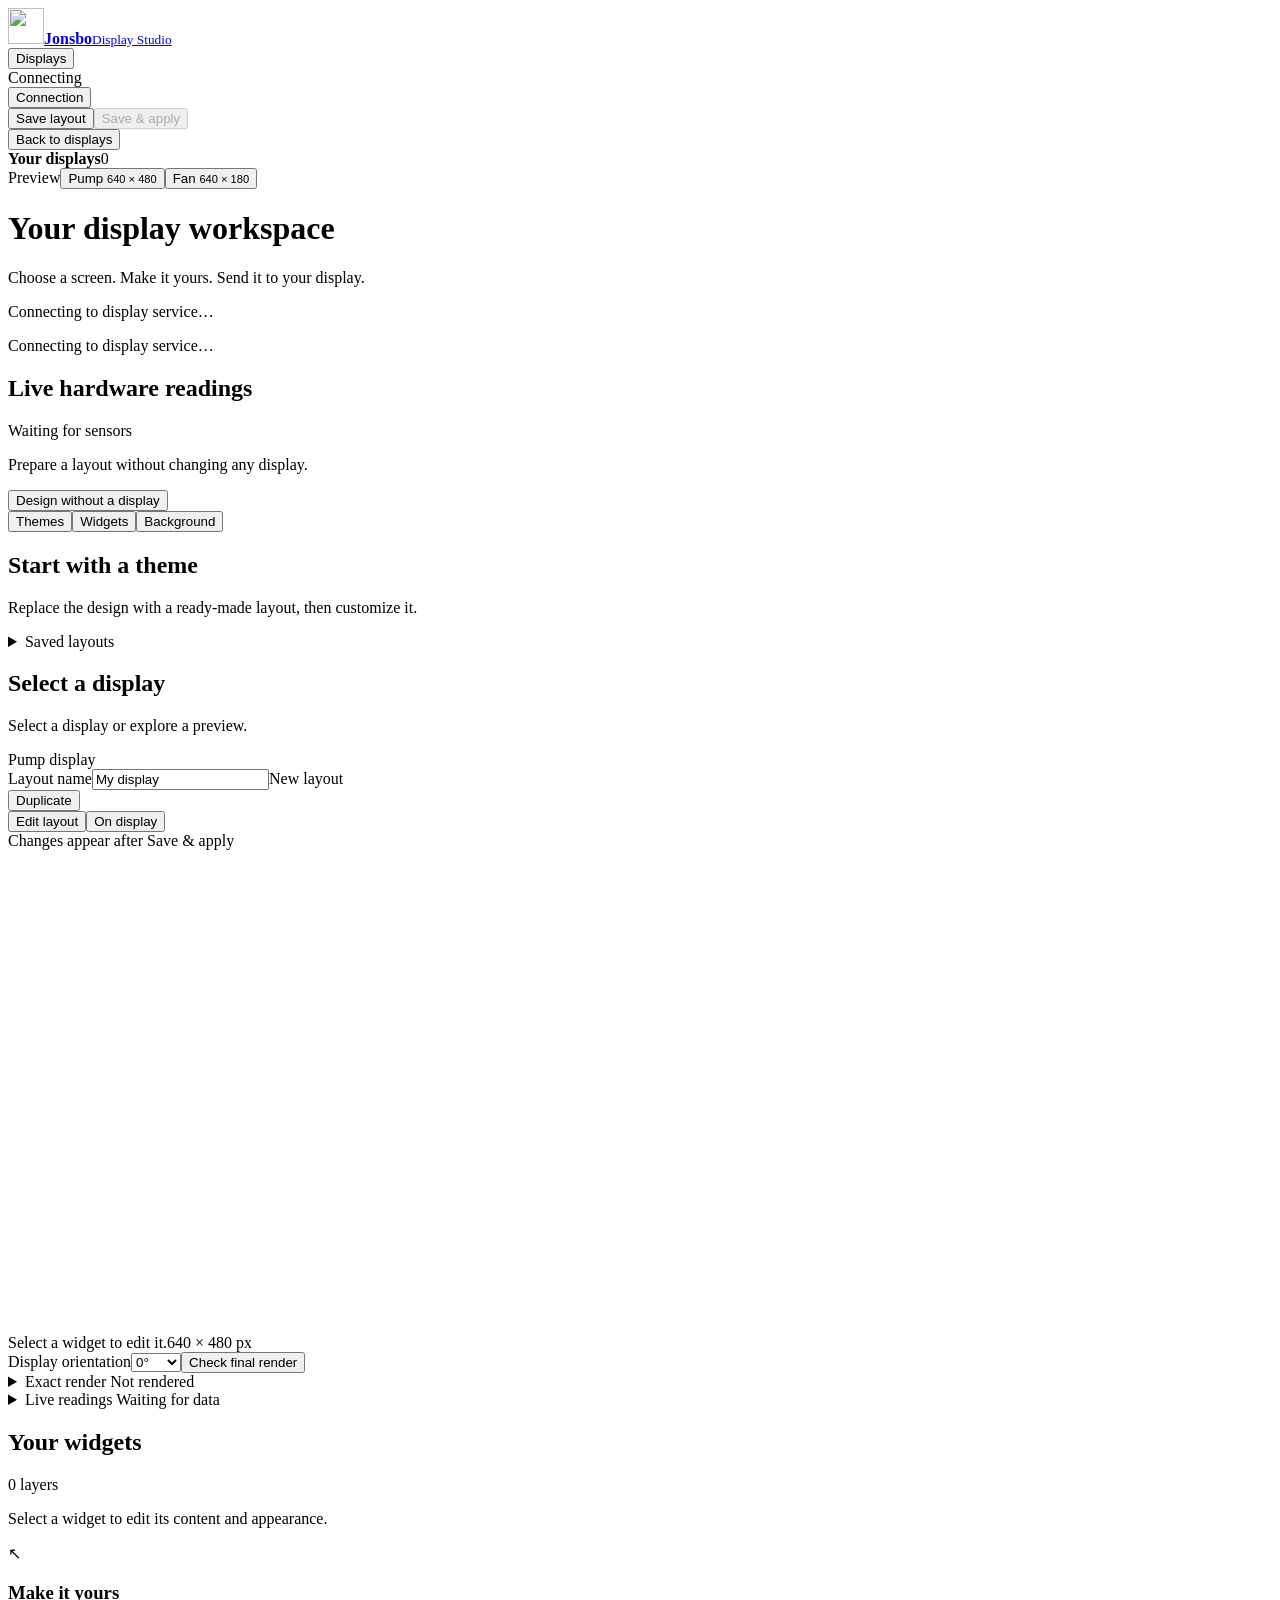
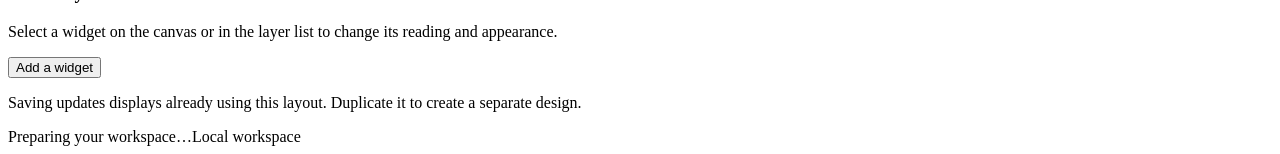
==== commit 6bc16813: "release: prepare v0.5.0 AI displays and Display Studio redesign" ====
--- a/internal/configuratorweb/index.html
+++ b/internal/configuratorweb/index.html
@@ -4,6 +4,7 @@
 <body data-page="home">
 <header class="topbar">
   <a class="brand" href="/" aria-label="Jonsbo Display studio"><img src="/signature.png" alt="" width="36" height="36"><span><strong>Jonsbo</strong><small>Display Studio</small></span></a>
+  <nav class="main-nav" aria-label="Workspace"><button id="nav-displays" aria-current="page">Displays</button></nav>
   <div class="connection"><span id="connection-dot" class="dot"></span><span id="connection">Connecting</span></div>
   <button id="auth-toggle" class="quiet">Connection</button>
   <div class="header-actions"><button id="save-button" class="quiet">Save layout</button><button id="apply-button" class="primary" disabled>Save &amp; apply</button></div>
@@ -14,43 +15,16 @@
   <div class="formats" aria-label="Preview format"><span>Preview</span><button data-height="480" class="format active">Pump <small>640 × 480</small></button><button data-height="180" class="format">Fan <small>640 × 180</small></button></div>
 </section>
 <main id="display-overview" class="display-overview">
-  <div class="overview-heading"><div><h1>Your displays</h1><p>Select a connected screen to customize what it shows.</p></div><button id="resume-design" class="quiet" hidden>Resume unsaved design</button><span id="overview-count" class="overview-count">Connecting to display service…</span></div>
+  <div class="overview-heading"><div><h1>Your display workspace</h1><p>Choose a screen. Make it yours. Send it to your display.</p></div><button id="resume-design" class="quiet" hidden>Resume unsaved design</button><span id="overview-count" class="overview-count">Connecting to display service…</span></div>
   <p id="overview-empty" class="overview-empty">Connecting to display service…</p>
   <div id="display-cards" class="display-cards"></div>
   <section class="overview-hardware"><div class="overview-section-heading"><h2>Live hardware readings</h2><span id="overview-reading-time">Waiting for sensors</span></div><div id="overview-metrics" class="metrics"></div></section>
-  <div class="offline-action"><p>Prepare a layout without changing any display.</p><div><button id="ai-manage" class="quiet">Manage AI usage</button> <button id="design-offline" class="quiet">Design without a display</button></div></div>
-</main>
-<main id="ai-usage" class="ai-usage">
-  <nav class="ai-navigation" aria-label="AI usage navigation"><button id="ai-back-displays" class="quiet">Back to displays</button><button id="ai-back-editor" class="quiet">Return to layout</button></nav>
-  <div class="ai-usage-heading"><h1 id="ai-usage-title" tabindex="-1">AI usage</h1><p>Use your existing Codex or Claude Code sign-in to monitor subscription usage.</p></div>
-  <div class="ai-provider-list">
-    <section class="ai-provider-card" aria-labelledby="ai-openai-title">
-      <div class="ai-account-heading"><img src="/ai-assets/openai.png" alt="" width="40" height="40"><div><h2 id="ai-openai-title">ChatGPT / Codex</h2><p>Through Codex CLI</p></div></div>
-      <dl class="ai-status-rows"><div><dt>Codex CLI</dt><dd id="ai-openai-cli">Checking…</dd></div><div><dt>Native sign-in</dt><dd id="ai-openai-login">Checking…</dd></div><div><dt>Monitoring</dt><dd id="ai-openai-monitoring">Off</dd></div></dl>
-      <p id="ai-openai-status" role="status" class="ai-provider-message">Connect to the local service to check status.</p>
-      <div class="ai-usage-values"><div><small>7-day quota</small><strong id="ai-openai-quota">--</strong></div><div><small id="ai-openai-tokens-label">Tokens this week</small><strong id="ai-openai-tokens">--</strong></div></div>
-      <div id="ai-openai-install" class="ai-install" hidden><p>Install Codex CLI from the official guide, then select Check again.</p><a href="https://learn.chatgpt.com/docs/codex/cli" target="_blank" rel="noopener noreferrer">Codex installation guide</a></div>
-      <div id="ai-openai-login-help" class="ai-login-help" hidden><p>Sign in to your subscription in Codex CLI, then select Check again.</p><code>codex login</code></div>
-      <div class="ai-provider-actions"><button data-ai-provider="openai" data-ai-primary data-ai-action="monitor" class="primary" hidden>Start monitoring</button><button data-ai-provider="openai" data-ai-action="check" class="quiet">Check again</button><button data-ai-widget="openai" class="quiet">Add OpenAI widget</button></div>
-    </section>
-    <section class="ai-provider-card" aria-labelledby="ai-claude-title">
-      <div class="ai-account-heading"><img src="/ai-assets/claude.png" alt="" width="40" height="40"><div><h2 id="ai-claude-title">Claude</h2><p>Through Claude Code</p></div></div>
-      <dl class="ai-status-rows"><div><dt>Claude Code</dt><dd id="ai-claude-cli">Checking…</dd></div><div><dt>Native sign-in</dt><dd id="ai-claude-login">Checking…</dd></div><div><dt>Monitoring</dt><dd id="ai-claude-monitoring">Off</dd></div></dl>
-      <p id="ai-claude-status" role="status" class="ai-provider-message">Connect to the local service to check status.</p>
-      <div class="ai-usage-values"><div><small>7-day quota</small><strong id="ai-claude-quota">--</strong></div><div><small id="ai-claude-tokens-label">Tokens this week</small><strong id="ai-claude-tokens">--</strong></div></div>
-      <div id="ai-claude-install" class="ai-install" hidden><p>Install Claude Code from the official guide, then select Check again.</p><a href="https://code.claude.com/docs/en/setup" target="_blank" rel="noopener noreferrer">Claude Code installation guide</a></div>
-      <div id="ai-claude-login-help" class="ai-login-help" hidden><p>Sign in to your subscription in Claude Code, then select Check again.</p><code>claude auth login --claudeai</code></div>
-      <div class="ai-provider-actions"><button data-ai-provider="claude" data-ai-primary data-ai-action="monitor" class="primary" hidden>Start monitoring</button><button data-ai-provider="claude" data-ai-action="check" class="quiet">Check again</button><button data-ai-widget="claude" class="quiet">Add Claude widget</button></div>
-    </section>
-  </div>
-  <p id="ai-message" class="ai-action-message" role="status" aria-live="polite"></p>
-  <p class="ai-background-note">Monitoring refreshes subscription quotas in the background. You can close the editor; no terminal or active chat is needed. Stopping monitoring keeps your native client signed in. Missing values stay --.</p>
-  <details class="ai-activity-setup"><summary>Optional activity setup</summary><p>Forward local sessions, tokens and context from your native clients. These observed values stay separate from account quotas. Browser activity uses the paired companion.</p><button id="ai-setup" class="quiet">Show activity setup</button><div id="ai-setup-panel" hidden><ol id="ai-setup-steps"></ol><p class="hint">Merge these settings with your existing hooks and status line.</p><details><summary>Native client settings</summary><pre id="ai-setup-content" tabindex="0" aria-label="Native client setup proposal"></pre></details></div></details>
+  <div class="offline-action"><p>Prepare a layout without changing any display.</p><div><button id="design-offline" class="quiet">Design without a display</button></div></div>
 </main>
 <main id="editor" class="studio">
   <aside class="library panel">
-    <nav class="library-nav" aria-label="Design library"><button data-library="themes" aria-pressed="true">Themes</button><button data-library="widgets" aria-pressed="false">Widgets</button><button data-library="background" aria-pressed="false">Background</button><button data-library="ai" aria-pressed="false">AI</button></nav>
-    <section data-library-panel="themes"><div class="panel-intro"><h2>Choose a starting point</h2><p>Five looks. Every element is yours to change.</p></div><div id="themes" class="themes"></div></section>
+    <nav class="library-nav" aria-label="Design library"><button data-library="themes" aria-pressed="true">Themes</button><button data-library="widgets" aria-pressed="false">Widgets</button><button data-library="background" aria-pressed="false">Background</button></nav>
+    <section data-library-panel="themes"><div class="panel-intro"><h2>Start with a theme</h2><p>Replace the design with a ready-made layout, then customize it.</p></div><div id="themes" class="themes"></div></section>
     <section data-library-panel="widgets" hidden><div class="panel-intro"><h2>Add to your display</h2><p>Choose a widget, then pick its reading in the inspector.</p></div>
       <div class="widget-library">
         <button data-widget="metric"><span class="widget-symbol">42<span>%</span></span><strong>Live value</strong><small>Temperature, usage or free space</small></button>
@@ -58,7 +32,8 @@
         <button data-widget="pie"><span class="widget-symbol ring">◔</span><strong>Usage ring</strong><small>A circular progress gauge</small></button>
         <button data-widget="bar"><span class="widget-symbol bar-icon">▰▰▱</span><strong>Usage bar</strong><small>Capacity at a glance</small></button>
         <button data-widget="text"><span class="widget-symbol">Aa</span><strong>Text</strong><small>Your own label or message</small></button>
-        <button data-widget="ai-provider"><span class="widget-symbol provider-marks"><img src="/ai-assets/openai.png" alt="OpenAI"><img src="/ai-assets/claude.png" alt="Claude"></span><strong>AI subscription</strong><small>Quota, observed tokens and activity</small></button>
+        <button data-ai-widget="openai"><span class="widget-symbol provider-marks"><img src="/ai-assets/openai.png" alt="" width="32" height="32"></span><strong>ChatGPT / Codex</strong><small>Animated blossom, quota and tokens</small></button>
+        <button data-ai-widget="claude"><span class="widget-symbol provider-marks"><img src="/ai-assets/claude-crab.svg" alt="" width="40" height="32"></span><strong>Claude</strong><small>Animated crab, quota and tokens</small></button>
       </div><div hidden><select id="add-type"><option value="metric">Metric</option><option value="text">Text</option><option value="line">History line</option><option value="pie">Usage ring</option><option value="bar">Usage bar</option><option value="ai-provider">AI subscription</option></select><button id="add-layer">Add</button></div>
     </section>
     <section data-library-panel="background" hidden><div class="panel-intro"><h2>Set the scene</h2><p>Add a picture or a video loop behind your widgets.</p></div>
@@ -71,19 +46,47 @@
     <details class="saved-section"><summary>Saved layouts</summary><label class="sr-only" for="saved-layout">Saved layouts</label><select id="saved-layout"><option value="">Choose a layout…</option></select><button id="new-layout" class="wide quiet">Start blank</button></details>
   </aside>
   <section class="workspace" aria-label="Display canvas">
+    <div class="editor-heading"><div><h1 id="selected-display" class="selected-display">Select a display</h1><p id="device-note" class="preview-notice">Select a display or explore a preview.</p></div><span id="editor-format" class="format-badge">Pump display</span></div>
     <div class="canvas-toolbar"><div><label class="sr-only" for="layout-name">Layout name</label><input id="layout-name" maxlength="80" value="My display" aria-label="Layout name"><span id="draft-state" class="draft-badge">New layout</span></div><button id="duplicate-layout" class="quiet">Duplicate</button></div>
-    <h1 id="selected-display" class="selected-display">Select a display</h1><p id="device-note" class="preview-notice">Select a display or explore a preview.</p>
-    <div class="canvas-well"><div class="canvas-frame"><canvas id="canvas" width="640" height="480" tabindex="0" aria-label="Layout canvas. Select layers below; use arrow keys to move, Shift plus arrows for ten pixels."></canvas></div></div>
+    <div class="canvas-viewbar"><div class="view-tabs" aria-label="Canvas view"><button data-canvas-view="edit" aria-pressed="true">Edit layout</button><button data-canvas-view="live" aria-pressed="false">On display</button></div><span id="canvas-view-note">Changes appear after Save &amp; apply</span></div>
+    <div class="canvas-well"><div class="canvas-frame"><canvas id="canvas" width="640" height="480" tabindex="0" aria-label="Layout canvas. Select layers below; use arrow keys to move, Shift plus arrows for ten pixels."></canvas><div id="current-output" hidden><img id="current-image" alt="Current output of the selected display" hidden><p id="current-output-note" role="status">Loading selected display…</p></div></div></div>
     <div class="canvas-footer"><span id="selection-note">Select a widget to edit it.</span><span id="canvas-size">640 × 480 px</span></div>
-    <div class="canvas-actions"><label class="rotation">Orientation<select id="rotation"><option value="0">0°</option><option value="90">90°</option><option value="180">180°</option><option value="270">270°</option></select></label><button id="preview-button" class="quiet">Preview</button></div>
+    <div class="canvas-actions"><label class="rotation">Display orientation<select id="rotation"><option value="0">0°</option><option value="90">90°</option><option value="180">180°</option><option value="270">270°</option></select></label><button id="preview-button" class="quiet">Check final render</button></div>
     <details id="render-panel" class="render-panel"><summary>Exact render <span id="render-state">Not rendered</span></summary><p class="hint">This is how the layout is rendered for your screen. Physical mounting rotation is applied afterwards.</p><img id="render-image" alt="Rendered layout preview" hidden></details>
     <details class="telemetry"><summary>Live readings <span id="reading-time">Waiting for data</span></summary><div id="metrics" class="metrics"></div><p class="hint">Unavailable readings show --. AI totals cover the stated source and interval; history starts with the service.</p></details>
   </section>
   <aside class="properties panel">
-    <div class="panel-heading"><h2>Layers</h2><span id="layer-count" class="count">0 layers</span></div><div id="layers" class="layers" aria-label="Layers"></div>
+    <div class="panel-heading"><h2>Your widgets</h2><span id="layer-count" class="count">0 layers</span></div><p class="panel-description">Select a widget to edit its content and appearance.</p><div id="layers" class="layers" aria-label="Layers"></div>
     <div id="inspector-empty" class="inspector-empty"><span>↖</span><h3>Make it yours</h3><p>Select a widget on the canvas or in the layer list to change its reading and appearance.</p><button id="browse-widgets" class="quiet">Add a widget</button></div>
     <form id="properties" hidden><div class="inspector-heading"><h3 id="inspector-title">Widget settings</h3></div><label id="label-field">Label / text<input id="prop-label" maxlength="120"></label><label id="metric-field">Reading<select id="prop-metric"></select></label>
-      <fieldset id="ai-fields" hidden><legend>Provider widget</legend><label>Provider<select id="prop-provider"><option value="openai">ChatGPT / Codex</option><option value="claude">Claude</option></select></label><label>Detail<select id="prop-detail"><option value="compact">Compact quota and tokens</option><option value="expanded">Expanded with sessions</option></select></label><label class="check-field"><input id="prop-animate" type="checkbox" checked>Animate connection and activity</label><p id="ai-motion-note" class="hint" hidden>Your reduced motion preference pauses animation in this preview. Turn animation off to pause it on the display too.</p><p class="hint">Provider styling uses the same renderer as your display. Expanded sessions need a taller widget on a pump display.</p></fieldset>
+      <fieldset id="ai-fields" hidden>
+        <legend>AI widget</legend>
+        <label>Provider<select id="prop-provider"><option value="openai">ChatGPT / Codex blossom</option><option value="claude">Claude crab</option></select></label>
+        <section class="ai-connection" aria-label="Selected provider connection">
+          <div class="ai-connection-heading"><strong>Subscription</strong><span id="ai-connection-status" role="status" aria-live="polite" class="ai-connection-badge">Checking…</span></div>
+          <p id="ai-connection-note" class="hint">Uses your existing sign-in.</p>
+          <div class="ai-connection-actions"><button id="ai-sign-in" type="button" class="primary" aria-controls="ai-sign-in-help" aria-expanded="false" hidden>Sign in</button><button id="ai-monitor" type="button" class="primary" data-ai-action="monitor" hidden>Start monitoring</button></div>
+          <div id="ai-sign-in-help" class="ai-help" hidden>
+            <div data-ai-help-provider="openai" hidden><strong>Sign in with Codex</strong><p>Run this in a terminal and finish sign-in in your browser. Then choose Check again below.</p><code>codex login</code></div>
+            <div data-ai-help-provider="claude" hidden><strong>Sign in with Claude Code</strong><p>Run this in a terminal and finish sign-in in your browser. Then choose Check again below.</p><code>claude auth login --claudeai</code></div>
+            <button type="button" class="quiet" data-ai-action="check">Check again</button>
+          </div>
+          <div id="ai-client-install" class="ai-help" hidden>
+            <p id="ai-client-install-note">Install the provider's client to use your subscription.</p><a id="ai-client-guide" target="_blank" rel="noopener noreferrer">Installation guide</a><button type="button" class="quiet" data-ai-action="check">Check again</button>
+          </div>
+          <p id="ai-message" class="ai-action-message" role="status" aria-live="polite"></p>
+          <details id="ai-connection-options" class="ai-options"><summary>Connection &amp; activity options</summary>
+            <dl class="ai-status-rows"><div><dt>Client</dt><dd id="ai-client-status">Checking…</dd></div><div><dt>Sign-in</dt><dd id="ai-login-status">Checking…</dd></div><div><dt>Monitoring</dt><dd id="ai-monitoring-status">Unknown</dd></div></dl>
+            <div class="ai-connection-actions"><button type="button" class="quiet" data-ai-action="check">Check again</button><button id="ai-pause" type="button" class="quiet" data-ai-action="disconnect" hidden>Pause monitoring</button></div>
+            <p class="hint">Monitoring continues after you close the editor. Pausing keeps your client signed in.</p>
+            <details class="ai-activity-setup"><summary>Session activity setup</summary><p class="hint">Optional settings for local sessions, tokens and context. Subscription quotas work independently.</p><button id="ai-setup" type="button" class="quiet">Show setup instructions</button><div id="ai-setup-panel" hidden><ol id="ai-setup-steps"></ol><p class="hint">Merge these settings with your existing hooks and status line.</p><details><summary>Native client settings</summary><pre id="ai-setup-content" tabindex="0" aria-label="Native client setup proposal"></pre></details></div></details>
+          </details>
+        </section>
+        <label>Content<select id="prop-detail"><option value="compact">Quota and tokens</option><option value="expanded">Include session activity</option></select></label>
+        <label class="check-field"><input id="prop-animate" type="checkbox" checked>Animate mascot with activity</label>
+        <p id="ai-motion-note" class="hint" hidden>Your reduced motion preference pauses animation in this preview. Turn animation off to pause it on the display too.</p>
+        <p class="hint">For best readability, keep this widget full width. Session activity needs at least 300 px of height on a pump display.</p>
+      </fieldset>
       <div id="style-fields" class="field-grid"><label>Text size<input id="prop-font_size" type="number" min="8" max="96" step="1"></label><label>Color<input id="prop-color" type="color"></label></div>
       <label>Opacity<input id="prop-opacity" type="range" min="0" max="1" step="0.05"></label>
       <details><summary>Position &amp; size</summary><div class="field-grid"><label>X<input id="prop-x" type="number" min="0" step="1"></label><label>Y<input id="prop-y" type="number" min="0" step="1"></label><label>Width<input id="prop-w" type="number" min="1" step="1"></label><label>Height<input id="prop-h" type="number" min="1" step="1"></label></div></details>
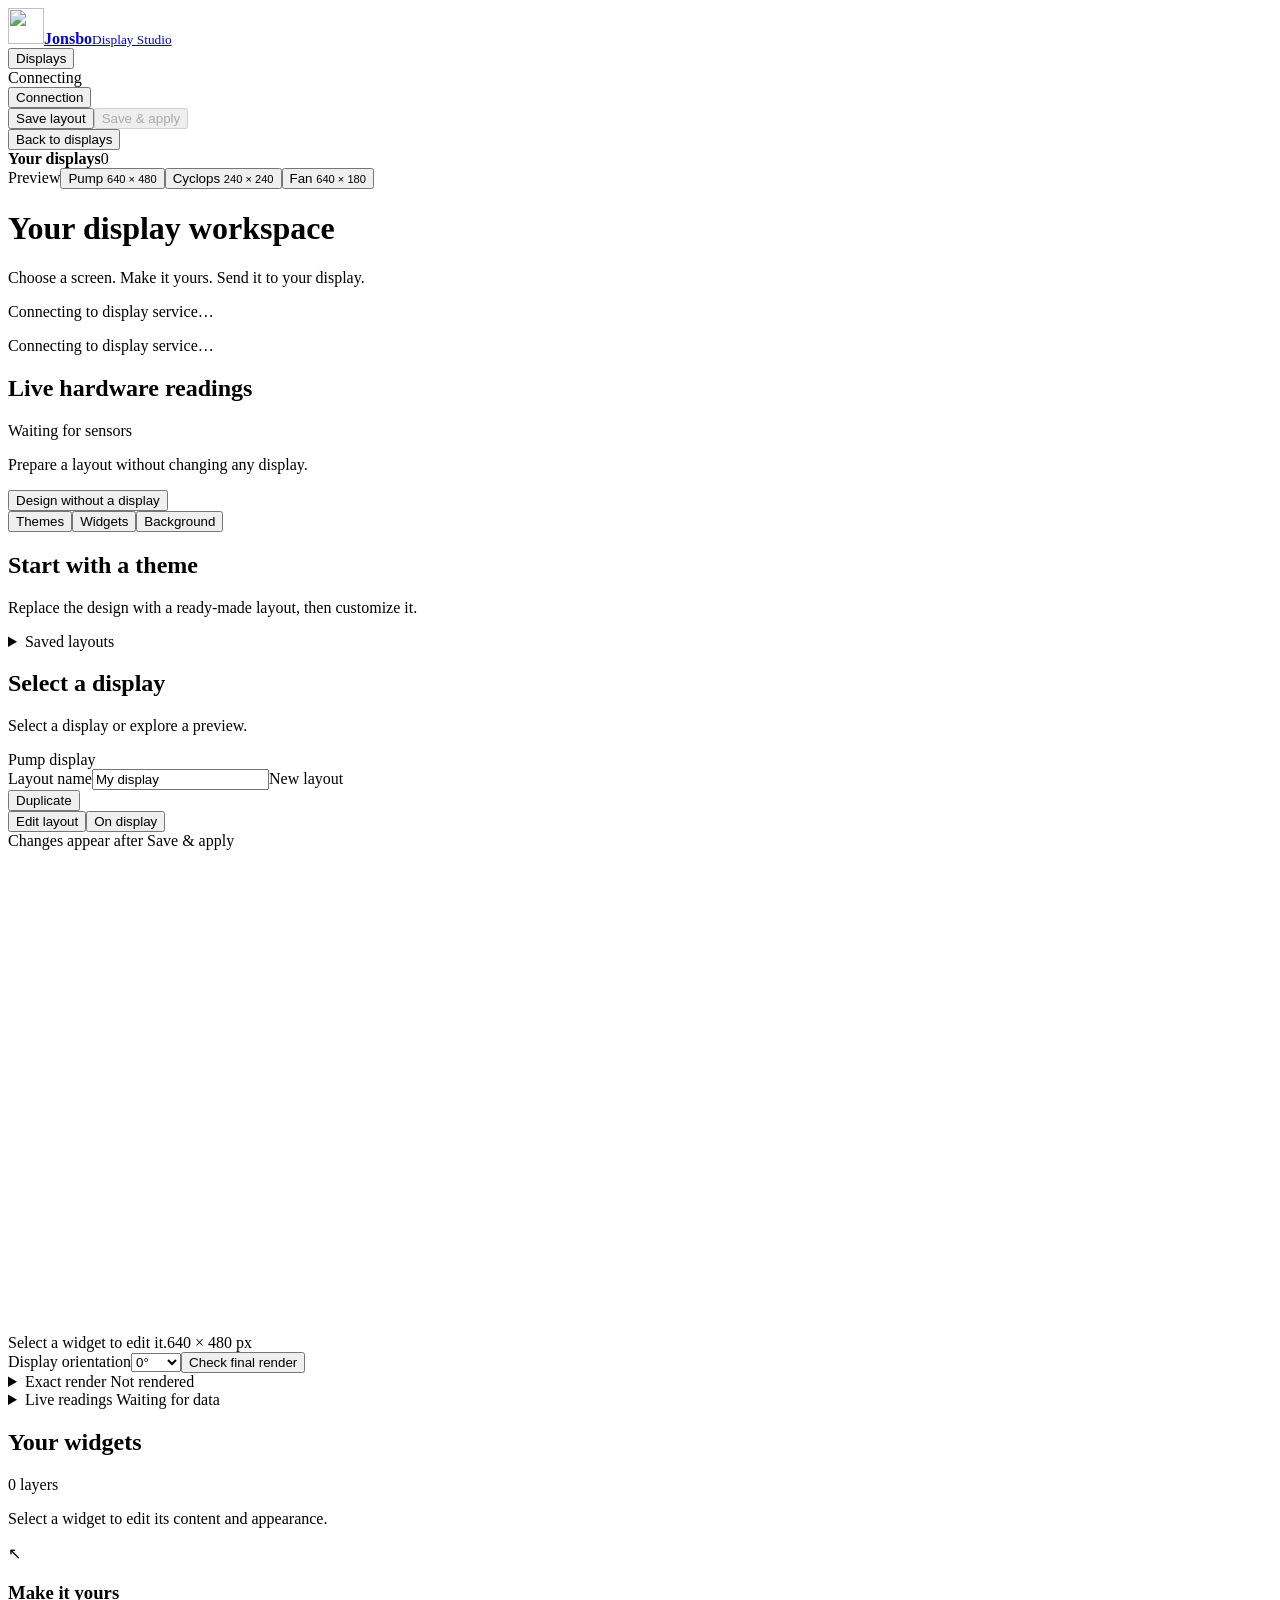
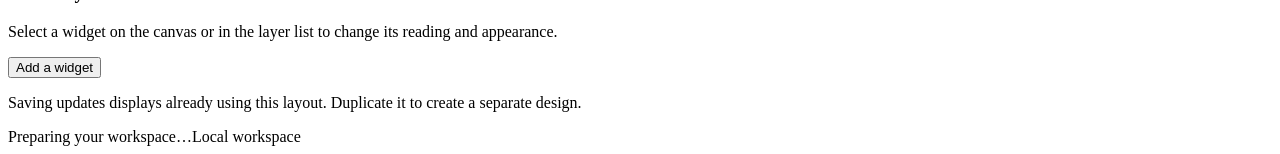
==== commit 14acc3af: "Add Cyclops HID support and shared circular dashboard widgets" ====
--- a/internal/configuratorweb/index.html
+++ b/internal/configuratorweb/index.html
@@ -12,7 +12,7 @@
 <section id="auth" class="auth" hidden><form id="auth-form"><div><h2>Connect to your display service</h2><p>Open from the tray to connect automatically, or enter your local API token.</p></div><label>API token<input id="token" type="password" autocomplete="off" required></label><button class="primary" type="submit">Connect</button><button id="forget-token" type="button" class="quiet">Forget token</button></form></section>
 <section id="editor-devices" class="devicebar" aria-label="Display selection">
   <button id="back-displays" class="quiet">Back to displays</button><div class="device-label"><strong>Your displays</strong><span id="device-count" class="count">0</span></div><div id="devices"></div>
-  <div class="formats" aria-label="Preview format"><span>Preview</span><button data-height="480" class="format active">Pump <small>640 × 480</small></button><button data-height="180" class="format">Fan <small>640 × 180</small></button></div>
+  <div class="formats" aria-label="Preview format"><span>Preview</span><button data-height="480" class="format active">Pump <small>640 × 480</small></button><button data-height="240" class="format">Cyclops <small>240 × 240</small></button><button data-height="180" class="format">Fan <small>640 × 180</small></button></div>
 </section>
 <main id="display-overview" class="display-overview">
   <div class="overview-heading"><div><h1>Your display workspace</h1><p>Choose a screen. Make it yours. Send it to your display.</p></div><button id="resume-design" class="quiet" hidden>Resume unsaved design</button><span id="overview-count" class="overview-count">Connecting to display service…</span></div>
@@ -29,12 +29,15 @@
       <div class="widget-library">
         <button data-widget="metric"><span class="widget-symbol">42<span>%</span></span><strong>Live value</strong><small>Temperature, usage or free space</small></button>
         <button data-widget="line"><span class="widget-symbol graph">⌁</span><strong>History graph</strong><small>See readings change over time</small></button>
-        <button data-widget="pie"><span class="widget-symbol ring">◔</span><strong>Usage ring</strong><small>A circular progress gauge</small></button>
+        <button data-widget="ring"><span class="widget-symbol ring">◯</span><strong>Rim ring</strong><small>Stack rings around other readings</small></button>
+        <button data-widget="number"><span class="widget-symbol">42</span><strong>Compact number</strong><small>Short label and a clear large value</small></button>
+        <button data-widget="sparkline"><span class="widget-symbol graph">⌁</span><strong>Mini graph</strong><small>Two minutes in a small space</small></button>
+        <button data-widget="radial"><span class="widget-symbol ring">◉</span><strong>Radial gauge</strong><small>Full dial for circular displays</small></button><button data-widget="centered"><span class="widget-symbol">42</span><strong>Centered value</strong><small>Large reading inside the circle</small></button><button data-widget="pie"><span class="widget-symbol ring">◔</span><strong>Usage ring</strong><small>A circular progress gauge</small></button>
         <button data-widget="bar"><span class="widget-symbol bar-icon">▰▰▱</span><strong>Usage bar</strong><small>Capacity at a glance</small></button>
         <button data-widget="text"><span class="widget-symbol">Aa</span><strong>Text</strong><small>Your own label or message</small></button>
         <button data-ai-widget="openai"><span class="widget-symbol provider-marks"><img src="/ai-assets/openai.png" alt="" width="32" height="32"></span><strong>ChatGPT / Codex</strong><small>Animated blossom, quota and tokens</small></button>
         <button data-ai-widget="claude"><span class="widget-symbol provider-marks"><img src="/ai-assets/claude-crab.svg" alt="" width="40" height="32"></span><strong>Claude</strong><small>Animated crab, quota and tokens</small></button>
-      </div><div hidden><select id="add-type"><option value="metric">Metric</option><option value="text">Text</option><option value="line">History line</option><option value="pie">Usage ring</option><option value="bar">Usage bar</option><option value="ai-provider">AI subscription</option></select><button id="add-layer">Add</button></div>
+      </div><div hidden><select id="add-type"><option value="ring">Rim ring</option><option value="number">Compact number</option><option value="sparkline">Mini graph</option><option value="metric">Metric</option><option value="text">Text</option><option value="line">History line</option><option value="radial">Radial gauge</option><option value="centered">Centered value</option><option value="pie">Usage ring</option><option value="bar">Usage bar</option><option value="ai-provider">AI subscription</option></select><button id="add-layer">Add</button></div>
     </section>
     <section data-library-panel="background" hidden><div class="panel-intro"><h2>Set the scene</h2><p>Add a picture or a video loop behind your widgets.</p></div>
       <label class="upload"><span class="upload-symbol">＋</span><strong>Choose image or video</strong><small>PNG, JPG, WebP, MP4 or WebM</small><input id="media-file" type="file" accept="image/png,image/jpeg,image/webp,video/mp4,video/webm"></label>
@@ -82,7 +85,7 @@
             <details class="ai-activity-setup"><summary>Session activity setup</summary><p class="hint">Optional settings for local sessions, tokens and context. Subscription quotas work independently.</p><button id="ai-setup" type="button" class="quiet">Show setup instructions</button><div id="ai-setup-panel" hidden><ol id="ai-setup-steps"></ol><p class="hint">Merge these settings with your existing hooks and status line.</p><details><summary>Native client settings</summary><pre id="ai-setup-content" tabindex="0" aria-label="Native client setup proposal"></pre></details></div></details>
           </details>
         </section>
-        <label>Content<select id="prop-detail"><option value="compact">Quota and tokens</option><option value="expanded">Include session activity</option></select></label>
+        <label>Content<select id="prop-detail"><option value="compact">Quota and tokens</option><option value="expanded">Include session activity</option><option value="orbit">Circular activity + quota rings</option><option value="strip">Small provider status strip</option></select></label>
         <label class="check-field"><input id="prop-animate" type="checkbox" checked>Animate mascot with activity</label>
         <p id="ai-motion-note" class="hint" hidden>Your reduced motion preference pauses animation in this preview. Turn animation off to pause it on the display too.</p>
         <p class="hint">For best readability, keep this widget full width. Session activity needs at least 300 px of height on a pump display.</p>
